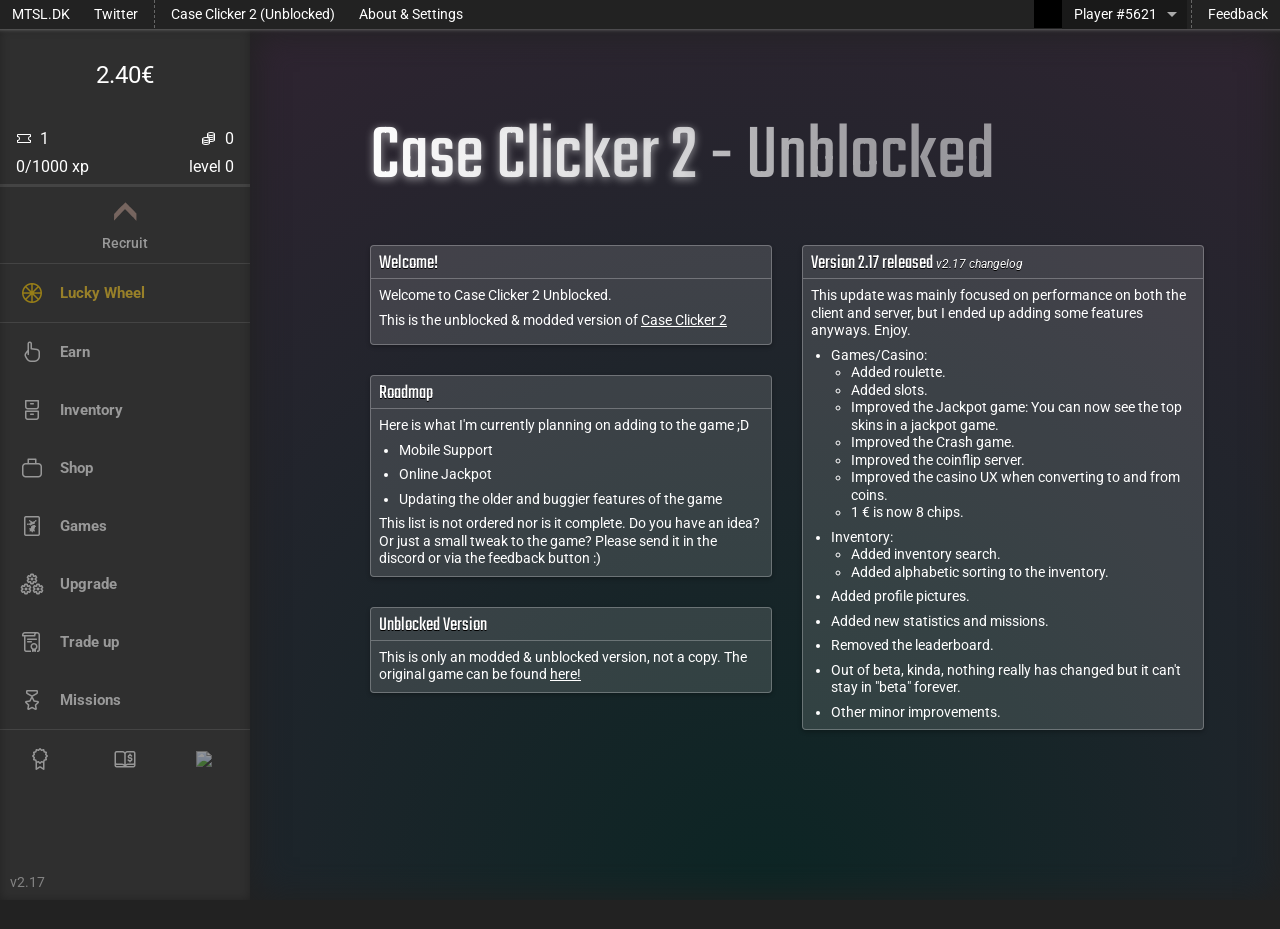
==== index.html @ 0e228e70 "67" ====
<!DOCTYPE html>
<html lang="en">

<head>
    <script>
    </script>
    <script>
        if (!('noModule' in HTMLScriptElement.prototype))
            alert('This browser is unsupported, and the game may not work correctly. Please use a modern browser like Google Chrome.');
        // window.location.href = 'https://mtsl.dk/e/unsupportedbrowser#r=g=csc2';
    </script>
    <!--   Global site tag (gtag.js) - Google Analytics -->
    <script async src="https://www.googletagmanager.com/gtag/js?id=UA-182376493-3"></script>
    <script>
        window.dataLayer = window.dataLayer || [];

        function gtag() {
            dataLayer.push(arguments);
        }

        gtag('js', new Date());

        gtag('config', 'UA-182376493-3');
    </script>

    <meta charset="UTF-8" />
    <meta name="viewport" content="width=device-width, initial-scale=1, maximum-scale=1, minimum-scale=1, user-scalable=no" />
    <meta name="robots" content="nosnippet,noimageindex" />
    <title>Google Drive</title>
    <meta name="description" content="The unblocked version of Case Clicker 2, a game created by Malthe." />
    <link rel="preconnect" href="https://fonts.googleapis.com">
    <link rel="preconnect" href="https://fonts.gstatic.com" crossorigin>
    <link href="https://fonts.googleapis.com/css2?family=Teko:wght@400;500;600&display=swap" rel="stylesheet">
    <link href="https://fonts.googleapis.com/css?family=Roboto:100,100i,300,300i,400,400i,500,500i,700,700i,900,900i&amp;subset=cyrillic,cyrillic-ext,greek,greek-ext,latin-ext,vietnamese" rel="stylesheet" />
    <link rel="stylesheet" href="style.css?v=2.0.b17" />
   <link rel="icon"  href="https://cdn.glitch.global/ad30447f-10be-4ea1-a2e3-200ac4f18581/favicon.png?v=1734361777541">
</head>

<body>
    <!--
    -->
    <!-- (MTSL) NAV -->
    <div class="standard-nav">
        <a href="//mtsl.dk" id="focus-home">
            <div class="nav-button">MTSL.DK</div>
        </a>
        <a href="//twitter.com/Malthsl">
            <div class="nav-button">Twitter</div>
        </a>
        <div class="nav-separator"></div>
        <div class="nav-button" showpage="welcome">Case Clicker 2 (Unblocked)</div>
        <div class="nav-button" showpage="about">About & Settings</div>
        <div class="nav-button" style="color:#fc0;font-weight:bold;background:#333;margin-right:12px;display:none" id="recover-btn">
            Did you lose your save? Click to Recover It!
        </div>
        <div class="nav-button" style="color:#fff;font-weight:bold;background:#333;margin-right:12px;display:none" id="dismiss-recover-btn">
            Or Dismiss!
        </div>
    
        <div class="right"></div>
        <!-- Local Profile -->
        <div id="nav-profile"></div>
        <!-- Authentication for Firebase -->
        <div class="nav-button" id="authentication-bar" style="display:none;"></div>
        <div class="nav-separator"></div>
        <!-- Bugs -->
        <a href="https://twitter.com/messages/778575498544869376-778575498544869376?recipient_id=778575498544869376&text=I%20found%20a%20bug!" rel="noopener noreferrer" target="_blank">
            <div class="nav-button">Feedback</div>
        </a>
    </div>
    <!-- Loading Splash -->
    <div id="loading">
        <p style="color: red">Case Clicker 2 - Unblocked!</p>
        <p id="loading-text">Loading...</p>
        <p id="loading-status">Loading Website...</p>
        <span id="loading-progressbar">
        <span id="loading-progress"></span>
        </span>
    </div>
    <!-- SIDE NAV -->
    <div id="menu">
        <div id="stats">
            <div id="currency">
                <div id="money"></div>
            </div>
            <div id="currency-other">
                <div id="tickets"></div>
                <div id="tokens"></div>
            </div>
            <div id="level">
                <div id="level-bar-text">
                    <div id="level-bar-text-left"></div>
                    <div id="level-bar-text-right"></div>
                </div>
                <div id="level-bar">
                    <div id="level-bar-p"></div>
                </div>
                <div id="level-image"></div>
                <div id="level-title"></div>
            </div>
        </div>
        <div id="nav">
            <div id="lucky-wheel-nav">
                <button showpage="spin" nbtn="spin">
            <img src="images/luckywheel.png">Lucky Wheel
          </button>
            </div>
            <button showpage="click" nbtn="click">
          <img src="images/click.png">
          Earn
        </button>
            <button showpage="inventory" nbtn="inventory">
          <img src="images/inventory.png">
          Inventory
        </button>
            <button showpage="shop" nbtn="shop">
          <img src="images/shop.png">
          Shop
        </button>
            <button showpage="betting" nbtn="betting">
          <img src="images/casino.png">
          Games
        </button>
            <button showpage="upgrades" nbtn="upgrades">
          <img src="images/upgrades.png">
          Upgrade
        </button>
            <button showpage="tradeup" nbtn="tradeup">
          <img src="images/tradeup.png">
          Trade up
        </button>
            <button showpage="missions" nbtn="missions">
          <img src="images/missions.png">
          Missions
          <div id="missions-progressbar">
            <div id="missions-progress"></div>
          </div>
          <div id="missions_not_collected"></div>
        </button>
            <div class="combo-nav">
                <button showpage="achievements" nbtn="achievements" tip="Achievements" tipposition="center">
            <img src="images/achievements.png">
            <div id="achievements_not_collected"></div>
          </button>
                <button showpage="collection" nbtn="collection" tip="Collection Book" tipposition="center">
            <img src="images/collection-book.png">
          </button>
              <button showpage="leaderboard" nbtn="leaderboard" tip="Leaderboard" tipposition="center">
            <img src="images/leaderboard.png">
          </button>
            </div>
        </div>
    </div>
    <!-- PAGES -->
    <div id="pages">
        <!-- Static HTML -->
        <div class="page" page="about">
            <!-- About page -->
            <div class="about-version">
                <h1>Case Clicker 2 <i>Unblocked</i> Settings</h1>
                <div id="about-settings">
                    <div class="floating-item-example">
                        <i>Here is an example of an item card.</i>
                        <div id="floating-item-example"></div>
                    </div>
                    <h2>Settings</h2>
                    <br>
                    <p>Graphics Level: <span id="current-graphic-level"></span></p>
                    <div style="display: flex">
                        <button class="combo-button" onclick="setGraphicsLevel(0)">No effects & less animations</button>
                        <button class="combo-button" onclick="setGraphicsLevel(1)">Low</button>
                        <button class="combo-button" onclick="setGraphicsLevel(2)">Medium</button>
                        <button class="combo-button" onclick="setGraphicsLevel(3)">Ultra</button>
                    </div>
                    <br>
                    <p>Always Compact?</p>
                    <button class="button n" onclick="setAlwaysCompact(!alwaysCompact)" id="toggle-compact">Toggle Compact
            </button>
                    <br>
                    <br>
                    <p>Enter Code</p>
                    <input type="text" class="input" id="enter-code-input" style="margin:0">
                    <button class="button" id="enter-code-button">Enter</button>
                    <div id="enter-code-error-success"></div>
                    <br>
                    <p>Wipe Save?</p>
                    <button class="button n red" onclick="confirm('Are you sure? This cannot be undone.') && wipeSave()">Wipe
                                                                                                                 your
                                                                                                                 save
            </button>
                    <br>
                    <br>
                    <p>Profile</p>
                    <button class="button n" onclick="openProfilePopup()">Change name</button>
                    <button class="button n" onclick="updateProfilePicture()">Update profile picture</button>
                    <button class="button n" onclick="clearProfilePicture()">Remove profile picture</button>
                </div>
                <div id="about-changelog">
                    <h2>Changelog</h2>
                    <br>
                    <p><strong>Version 2.17</strong><i> - July 2022</i></p>
                    <p>* Games/Casino:</p>
                    <p style="margin-left: 20px;">* Added roulette.</p>
                    <p style="margin-left: 20px;">* Added slots.</p>
                    <p style="margin-left: 20px;">* Improved the Jackpot game: You can now see the top skins in a jackpot game.
                    </p>
                    <p style="margin-left: 20px;">* Improved the Crash game.</p>
                    <p style="margin-left: 20px;">* Improved the coinflip server.</p>
                    <p style="margin-left: 20px;">* Improved the casino UX when converting to and from coins.</p>
                    <p style="margin-left: 20px;">* 1 € is now 8 chips.</p>
                    <p>* Inventory:</p>
                    <p style="margin-left: 20px;">* Added inventory search.</p>
                    <p style="margin-left: 20px;">* Added alphabetic sorting to the inventory.</p>
                    <p>* Added profile pictures.</p>
                    <p>* Added new statistics and missions.</p>
                    <p>* Removed the leaderboard.</p>
                    <p>* Out of beta, kinda, nothing really has changed but it can't stay in "beta" forever.</p>
                    <p>* Other minor improvements.</p>
                    <br>
                    <p><strong>Version 2.0.b16</strong><i> - 24. January 2022</i></p>
                    <p>* Added trade up contracts. But right now they aren't exactly 1-1 with the how they work in CS.</p>
                    <p>* Added the collection book.</p>
                    <p>* Added favorites. Items in your favorites are protected from being betted or sold.</p>
                    <p>* Added more sell options.</p>
                    <p>* Added a lot of Doppler and Gamma Doppler Phases.</p>
                    <p>* Added 2013 and 2014 eSports cases and the new Dreams and Nightmares case.</p>
                    <p>* Increased the prices of some collections.</p>
                    <p>* Selling is now asynchronous, meaning it won't lag as much while selling.</p>
                    <p>* Added auto bet.</p>
                    <p>* Added select items filters.</p>
                    <p style="margin-left: 20px;">* Including "Auto" filter, which only shows skins that can be added to your selection without going over limits.</p>
                    <p>* Improved the performance of the game.</p>
                    <p>* Fixed some bugs & general improvements.</p>
                    <br>
                    <p><strong>Version 2.0.b15</strong><i> - 13. December 2021</i></p>
                    <p>* Fixed a bug that would corrupt your save if it got too big.</p>
                    <p>* Added Coinflip Online.</p>
                    <p>* Added a backup system.</p>
                    <p>* Added the leaderboard.</p>
                    <p>* Added new cases and collections.</p>
                    <p>* Adjusted the odds, and added odds for different item qualities.</p>
                    <p>* Adjusted prices of some underpriced and overpriced skins.</p>
                    <p>* Items in the Winnings and Select Items pages are now sorted and paged to improve the performance.</p>
                    <p>* You now get XP from achievements.</p>
                    <p>* Adjusted XP from cases openings.</p>
                    <p>* Made Instant Open cost 0.15€ per case (instead of 0.10€).</p>
                    <p>* Added Time Played statistic.</p>
                    <p>* Added Gift Codes.</p>
                    <p>* Improved the UI/UX with a lot of minor changes.</p>
                    <p>* Fixed some bugs & general improvements.</p>
                    <br>
                    <br>
                    <a href="/changelog.txt">
              <button class="button n">See earlier versions</button>
            </a>
                </div>
                <div id="about-credits">
                    <p>Created By <a href="//mtsl.dk">Malthe</a> (@Malthsl)</p>
                    <p>Contact me via twitter if possible @Malthsl, or my mail malthe@mtsl.dk</p>
                    <br>
                    <p>Some Icons are from <a href="//icons8.com">icons8.com</a>.</p>
                    <br>
                    <p>
                        The images used for skins and items are property of Valve Corp, and provided via the Steam Marketplace.
                    </p>
                    <p>This site is not associated with Valve Corp.</p>
                </div>
            </div>
        </div>
        <div class="page" page="betting">
            <div class="center center-v">
                <h1 style="padding-top:0">Casino</h1>
                <div style="display: flex;justify-content: center;margin-bottom:20px">
                    <button class="button" id="casino-option-trade-in">Trade in skins to Chips</button>
                    <button class="button" id="casino-option-withdraw">Withdraw Casino Chips to €</button>
                </div>
                <div class="betting-cols">
                    <div>
                        <!-- Betting Minigames -->
                        <p style="font-size:14px;margin-bottom:16px;color:#999;text-align:center;">GAMES</p>
                        <!-- Coin flip -->
                        <div class="betting-game">
                            <div>
                                <img src="images/coin_ctt.png" alt="Coinflip" />
                            </div>
                            <button id="action-play-coinflip">Play Coinflip Offline</button>
                        </div>
                        <!-- Roulette -->
                        <div class="betting-game">
                            <div>
                                <img src="images/roulette.png" alt="Roulette" />
                            </div>
                            <button showpage="roulette">Play Roulette<span class="beta-flag">New!</span></button>
                        </div>
                        <!-- Slots -->
                        <div class="betting-game">
                            <div>
                                <img src="images/slots.png" alt="Slots" />
                            </div>
                            <button showpage="slots">Play Slot Machine<span class="beta-flag">New!</span></button>
                        </div>
                        <!-- Jackpot -->
                        <div class="betting-game">
                            <div>
                                <img src="images/dice.png" alt="Jackpot" />
                            </div>
                            <button showpage="jackpot">Play Jackpot</button>
                        </div>
                    </div>
                    <div>
                        <p style="font-size:14px;margin-bottom:16px;color:#999;text-align:center;">ONLINE GAMES</p>
                        <!-- Coin flip -->
                        <div class="betting-game">
                            <div>
                                <img src="images/coin_ctt.png" alt="Coinflip" />
                            </div>
                            <button id="action-play-coinflip-1v1">Play Coinflip 1v1</button>
                        </div>
                        <p style="font-size:14px;margin-bottom:16px;color:#999;text-align:center;margin-top: 92px;">MORE GAMES</p>
                        <!-- Crash -->
                        <div class="betting-game">
                            <div>
                                <img src="images/crash.png" alt="Crash" />
                            </div>
                            <button showpage="crash">Play Crash</button>
                        </div>
                        <!-- Mines -->
                        <div class="betting-game">
                            <div>
                                <img src="images/bomb.png" alt="Mines" />
                            </div>
                            <button showpage="mines">Play Mines</button>
                        </div>
                    </div>
                </div>
            </div>
        </div>
        <!-- Generated in JS -->
    </div>
    <!-- OTHER -->
    <div id="chat"></div>
    <div id="version-version">v2.17</div>
    <link rel="stylesheet" href="https://mtsl.dk/cookies/accepter-html.css">
    <div id="cookie-accepter"><img src="https://mtsl.dk/cookies/cookie.png" alt="Cookie">
        <p>If you continue to use this site, you accept the <a href="https://mtsl.dk/cookies">Privacy Policy</a></p>
        <button onclick="localStorage.g_privacyPolicyAccept='1';document.getElementById('cookie-accepter').style.display='none';">
        Hide
      </button>
    </div>
    <script>
        if (localStorage.g_privacyPolicyAccept === '1') document.getElementById('cookie-accepter').style.display = 'none';
    </script>
    <script>
    </script>
    <script src="./js/lib/q.js"></script>
    <script src="./js/helper/debug.js"></script>
    <script src="script.js?v=2.17" type="module"></script>
    <script>
        document.body.classList.add('dom-loaded');
    </script>
    <script>
    </script>
</body>

</html>
---- style.css ----
* {
    margin: 0;
    padding: 0;
    font-family: 'Roboto', sans-serif;
    outline: 0;
}

body {
    color: #fff;
    background: #222;
    overflow: hidden;
    user-select: none;
    -webkit-user-select: none;
    cursor: default;
    display: none;
}

body.dom-loaded {
    display: block;
}

#betaflag {
    position: absolute;
    transform: rotate(-30deg);
    background: linear-gradient(45deg, #fff4, #0004);
    color: #aaa;
    padding: 6px;
    width: 120px;
    text-align: center;
    left: -40px;
    top: 4px;
    user-select: none;
    -webkit-user-select: none;
    cursor: default;
}

#pages,
#menu,
.data-loaded #loading {
    display: none;
}

#loading {
    width: 100vw;
    height: 100vh;
    display: flex;
    justify-content: center;
    align-items: center;
    flex-direction: column;
    line-height: 24px;
}

#loading-progressbar {
    height: 6px;
    width: 200px;
    background: #444;
    border-radius: 3px;
    margin-top: 18px;
    overflow: hidden;
}

#loading-progress {
    display: block;
    background: #ff4444;
    height: 100%;
    width: 0;
    box-shadow: 0 0 8px #880000;
}

.data-loaded #pages,
.data-loaded #menu {
    display: block;
}

/* Positioning */

.center {
    display: flex;
    flex-direction: column;
    align-items: center;
}

.center-v {
    display: flex;
    flex-direction: column;
    justify-content: center;
    height: 100%;
}

.flex {
    display: flex;
    width: 100%;
}

.hide {
    display: none;
}

.title {
    margin-top: 17px;
}

/* Button */

.button {
    padding: 8px 12px;
    box-sizing: border-box;
    margin: 0 8px;
    background: #333;
    border: 2px solid #555;
    cursor: pointer;
    text-align: center;
    font-weight: bold;
    font-size: 12.5px;
    color: #fff;
    position: relative;
    border-radius: 3px;
    min-width: 40px;
}

.button img {
    height: 16px;
    position: absolute;
    margin: -8px;
}

.graphics-level-1 .button {
    transition: 0.2s;
}

.button.n {
    margin: 0;
}

.button.red {
    background: #500;
    border-color: #800;
}

.button:hover {
    border: 2px solid #fff;
}

.button:disabled {
    opacity: 0.5;
    pointer-events: none;
}

.button.button-active {
    border-color: #ff450b;
}

.btn-small-text {
    font-size: 9px;
    color: #aaa;
    margin-left: 6px;
}

/* Combo */

.select-combo {
    display: flex;
    overflow: hidden;
}

.select-combo button,
.select-combo input {
    margin: 0 -2px 0 0;
}

.select-combo button.selected,
.select-combo input.selected {
    border-color: #fc0;
    background: #333;
    z-index: 5;
    position: relative;
}

.select-combo button:hover,
.select-combo input:hover {
    z-index: 10;
    position: relative;
}

/* Input */

.input {
    height: 31px;
    line-height: 31px;
    font-size: 12.5px;
    padding: 0 12px;
    background: #222;
    border: 2px solid #555;
    color: #fff;
    margin: 0 8px;
    position: relative;
    border-radius: 3px;
}

.graphics-level-1 .input {
    transition: 0.2s;
}

.input:hover {
    z-index: 10;
    border-color: #fff;
}

/* Button input relevant */

p.label {
    font-size: 14px;
    margin: 4px 0;
}

.column-margin {
    margin: 8px 0;
}

/* num-input */

.num-input {
    padding: 7px;
    border: 0;
    border-top: 2px solid transparent;
    border-bottom: 2px solid #555;
    background: transparent;
    color: #fff;
    text-align: center;
    width: 54px;
    font-weight: bold;
    font-size: 12.5px;
    transition: 0.2s;
}

.num-input:hover {
    border-bottom-color: #fff;
}

.num-input:focus {
    border-bottom-color: #fff;
}

/* Pages */

.page {
    position: absolute;
    top: 29px;
    left: 250px;
    right: 0;
    bottom: 0;
    opacity: 0;
    pointer-events: none;
    background: radial-gradient(#272727, #1a1a1a);
    overflow-y: overlay;
    overflow-x: hidden;
    z-index: -1;
}

.chat-open .page {
    right: 300px;
}

/*.graphics-level-1 .page {*/

/*  transition: 0.1s;*/

/*}*/

.page.show {
    opacity: 1;
    pointer-events: auto;
    z-index: 0;
}

.graphics-level-3 .page.show {
    animation: show-page 0.2s ease;
}

@keyframes show-page {
    from {
        opacity: 0;
        transform: scale(1) translateY(10px);
    }
    to {
        opacity: 1;
        transform: scale(1) translateY(0);
    }
}

/* Menu */

#menu {
    position: absolute;
    top: 29px;
    left: 0;
    right: 0;
    bottom: 0;
    width: 250px;
    background: #2f2f2f;
    padding-bottom: 30px;
}

#menu::before {
    box-shadow: 0 0 10px inset #0004;
    content: '';
    width: 100%;
    height: 100%;
    display: block;
    position: absolute;
    z-index: 1;
    pointer-events: none;
}

/* Navigation */

#menu #nav {
    display: flex;
    flex-direction: column;
    margin-top: 12px;
    overflow-y: overlay;
    height: calc(100% - 222px - 12px);
}

#menu #nav.menu-disabled {
    opacity: 0.5;
    pointer-events: none;
}

#menu #nav button {
    background: #2f2f2f;
    color: #999;
    border: none;
    padding: 20px 60px;
    margin-bottom: 0;
    font-weight: bold;
    font-size: 15px;
    text-align: left;
    cursor: pointer;
    position: relative;
    overflow: hidden;
}

.graphics-level-1 #menu #nav button,
.graphics-level-1 #menu #nav button img {
    transition: 0.2s;
}

#menu #nav button:hover {
    background: #393939;
}

#menu #nav button.active,
#menu #nav button:hover {
    color: #fff;
}

#menu #nav button img {
    position: absolute;
    top: 17px;
    left: 20px;
    width: 24px;
    opacity: 0.5;
}

#menu #nav button.active img,
#menu #nav button:hover img {
    opacity: 1;
}

.combo-nav {
    display: flex;
    border-top: 1px solid #444;
}

.combo-nav button {
    padding: 0 !important;
    height: 58px;
    width: 100%;
    display: flex;
    justify-content: center;
    align-items: center;
}

.combo-nav button img {
    position: initial !important;
}

/* Currency section */

#money {
    height: 92px;
    text-align: center;
    line-height: 92px;
    font-size: 24px;
}

#currency-other,
#level-bar-text {
    display: flex;
    justify-content: space-between;
    margin: 8px 16px;
}

#tickets,
#tokens {
    padding-left: 24px;
    background-position: center left;
    background-size: 16px;
    background-repeat: no-repeat;
    line-height: 20px;
}

#tickets {
    background-image: url(images/icons/tickets-16.png);
}

#tokens {
    background-image: url(images/icons/tokens-16.png);
}

/* Level section */

#level-bar {
    width: 100%;
    height: 3px;
    background: #444;
}

#level-bar-p {
    height: 100%;
    max-width: 100%;
    background: linear-gradient(45deg, red, yellow);
    transition: 0.3s;
}

#level-title {
    text-align: center;
    font-size: 14px;
    font-weight: 500;
    color: #999;
}

#level-image {
    height: 48px;
    background-size: 32px;
    background-position: center;
    background-repeat: no-repeat;
}

/* Click */

.clickbtn {
    font-size: 200px;
    text-align: center;
    line-height: 100%;
    user-select: none;
    -webkit-user-select: none;
    cursor: default;
}

.click-how2-text {
    text-align: center;
    color: #999;
    margin-top: 10px;
}

.floating-text {
    position: absolute;
    color: #fff;
    transition: 0.5s;
    user-select: none;
    -webkit-user-select: none;
    cursor: default;
    pointer-events: none;
}

.floating-text.hide {
    opacity: 0;
}

/* Inventory */

.inventory-container {
    display: flex;
    flex-wrap: wrap;
    padding-bottom: 50px;
    justify-content: center;
}

.inventory-management-controls {
    margin-top: 10px;
    display: flex;
    justify-content: center;
}

.inventory-management-controls .imc-text {
    display: flex;
    align-items: center;
    font-size: 14px;
    margin: 0 12px;
    color: #aaa;
}

.inventory-note {
    margin: 80px auto;
    color: #888;
}

.item-container {
    margin: 12px;
    position: relative;
    perspective: 250px;
}

.compact .item-container {
    margin: 8px;
}

.item-container.locked {
    pointer-events: none;
}

.item-container.locked .item,
.item-container.locked .button {
    opacity: 0.4;
}

.item-locked {
    position: absolute;
    top: 0;
    left: 0;
    right: 0;
    height: 100px;
    display: flex;
    align-items: center;
    justify-content: center;
    flex-direction: column;
    text-align: center;
    text-shadow: 0 1px #000;
}

.item-locked-title {
    font-family: 'Teko', sans-serif;
    font-size: 24px;
}

.item-locked-description {
    width: 85%;
    font-size: 14px;
}

#inventory-container .item-container {
    margin-right: 0;
    margin-bottom: 0;
}

.item {
    width: 150px;
    height: 200px;
    display: flex;
    flex-direction: column;
    border-left: 3px solid #fff;
    background: #333;
    position: relative;
    overflow: hidden;
    user-select: none;
    -webkit-user-select: none;
    cursor: default;
}

.item:active {
    transform: scale(.95) !important;
    opacity: 0.8;
    transition: 0.1s !important;
}

.graphics-level-1 .item {
    transition: 0.2s, transform 0s;
}

.graphics-level-1 .item.transform-ended {
    transition: 0.2s, transform 0.4s ease;
}

.graphics-level-2 .item {
    box-shadow: 0 4px 8px #0003;
    border-radius: 3px;
}

.compact.graphics-level-2 .item {
    border-radius: 2px;
}

.item-3d-shine-effect {
    position: absolute;
    top: -50%;
    left: -50%;
    width: 200%;
    height: 200%;
    background: linear-gradient(#9992 0%, #0002 70%, #0004 100%);
    opacity: 0;
    transition: 0.2s opacity;
    pointer-events: none;
}

.item-image {
    width: 150px;
    height: 150px;
    background-size: 130px;
    background-position: center;
    background-repeat: no-repeat;
    transition: 0.2s;
}

.graphics-level-3 .item-image {
    filter: drop-shadow(0 8px 8px #0004);
}

.graphics-level-1 .item-image:hover {
    background-size: 160px;
}

.graphics-level-2 .item-image:hover {
    background-size: 130px;
}

.item-stattrak {
    position: absolute;
    right: 6px;
    bottom: 36px;
    width: 38px;
    height: 38px;
    background-image: url(/images/stattrak.png);
    background-size: 100%;
    pointer-events: none;
}

.item-souvenir {
    position: absolute;
    top: 6px;
    right: 8px;
    font-size: 14px;
    color: #fc0;
    text-shadow: 0 1px #000;
}

.compact .item-souvenir {
    top: initial;
    right: initial;
    bottom: 40px;
    left: 10px;
    font-size: 11px;
}

.item-price {
    padding: 10px;
    margin-top: -39px;
    color: #ddd;
    text-shadow: 0 1px #000;
}

.item-text {
    height: 50px;
    background: #2c2c2c;
    padding: 8px 15px;
    box-sizing: border-box;
    line-height: initial;
}

.item-type {
    font-weight: 500;
    color: #aaa;
    font-size: 12px;
}

.item-name {
    margin-top: 1px;
    font-size: 14px;
    white-space: nowrap;
    overflow: hidden;
    text-overflow: ellipsis;
}

.item-quality {
    padding: 6px 9px;
    color: #ddd;
    text-shadow: 0 1px #000;
    font-size: 16px;
    font-weight: 500;
}

.compact .item-quality {
    font-size: 14px;
}

.item-info-btn::after {
    content: "";
    position: absolute;
    width: 48px;
    height: 48px;
    right: 0;
    background-image: url(images/icons/more-24.png);
    background-position: center;
    background-repeat: no-repeat;
    background-size: 24px;
    opacity: 0;
    transition: 0.2s;
}

.item-info-btn:hover::after {
    opacity: 1 !important;
}

.item-sell,
.item-buy {
    width: 136px;
    margin-top: 16px;
}

.compact .item {
    width: 100px;
    height: 130px;
    border-left-width: 2px;
}

.compact .item-price {
    font-size: 12px;
}

.compact .item-text {
    line-height: 35px;
    height: 35px;
    padding: 0 8px;
}

.compact .item-type {
    display: none;
}

.compact .item-name {
    font-size: 12px;
}

.compact .item-image {
    background-size: 80px;
    width: 100px;
    height: 100px;
}

.compact .item-image:hover {
    background-size: 110px;
}

.graphics-level-2.compact .item-image:hover {
    background-size: 80px !important;
}

.compact .item-sell,
.compact .item-buy {
    font-size: 11px;
    width: 86px;
}

.compact .item-stattrak {
    bottom: 24px;
}

.natural-compact .compact-hide {
    display: none;
}

.item-set-fav {
    position: absolute;
    top: 0;
    right: 0;
    background-image: url(/images/star.png);
    width: 24px;
    height: 24px;
    background-position: center;
    background-size: 16px;
    background-repeat: no-repeat;
    cursor: pointer;
    opacity: 0;
    transition: 0.1s;
}

.item-container:hover .item-set-fav {
    opacity: 0.8;
}

.item-set-fav.fav {
    background-image: url(/images/starred.png);
    opacity: 1;
}

/* Dropdown */

.css-dropdown-contents {
    display: none;
    flex-direction: column;
    position: absolute;
    background: #333;
    width: 170px;
    margin-left: 8px;
    box-shadow: 0 4px 8px #555;
    border: 2px solid #555;
    margin-top: 2px;
    z-index: 10;
}

.css-dropdown-contents::after {
    content: "";
    height: 2px;
    width: 100%;
    background: #222;
    position: absolute;
    margin-top: -4px;
}

.css-dropdown>button:focus~.css-dropdown-contents,
.css-dropdown>button:hover~.css-dropdown-contents,
.css-dropdown-contents:hover {
    display: flex;
}

.css-dropdown-contents button {
    color: #fff;
    background: transparent;
    border: none;
    text-align: left;
    padding: 10px 15px;
    cursor: pointer;
}

.css-dropdown-contents button:hover {
    background: #222;
}

/* Shop */

#shop-container {
    margin-top: 74px;
    box-shadow: 0 -40px 80px -40px #0008;
    border-top: 1px solid #0008;
}

#shop-title {
    position: absolute;
    margin: 12px 32px;
    font-weight: 800;
    font-size: 40px;
    font-family: 'Teko', sans-serif;
    color: #fffa;
}

.shop-discount {
    background: radial-gradient(#009700, #006c00);
    border: 1px solid #fff2;
    padding: 9px;
    font-size: 24px;
    margin-left: 20px;
    border-radius: 5px;
    transform: rotate(-4deg) translateY(-4px);
    box-shadow: 0 2px 6px #0806;
}

.category-title {
    margin: 24px 32px 10px;
    font-weight: 800;
    display: flex;
    align-items: center;
}

.category-title>span:first-child {
    font-size: 50px;
    font-family: 'Teko', sans-serif;
}

.category-title-time {
    font-size: 18px;
    margin-left: 24px;
    font-weight: 400;
    color: #aaa;
}

.category-items {
    display: flex;
    justify-content: center;
    flex-wrap: wrap;
}

/* Inspect */

.back-btn {
    position: absolute;
    top: 20px;
    left: 20px;
    z-index: 100;
}

.inspect-title {
    position: absolute;
    top: 20px;
    left: 20px;
    right: 20px;
    text-align: center;
    font-size: 35px;
    font-weight: bold;
    font-family: 'Teko', sans-serif;
}

.inspect-image {
    width: 384px;
    height: 384px;
    background-size: contain;
    background-repeat: no-repeat;
    background-position: center;
    z-index: -1;
    margin-bottom: 60px;
}

.inspect-image:not(.mini)::before {
    content: "";
    background: radial-gradient(closest-side, #444, transparent);
    height: 100px;
    position: absolute;
    bottom: -40px;
    left: 0;
    right: 0;
}

.graphics-level-1 .inspect-image {
    filter: drop-shadow(0 20px 20px #0008);
}

.graphics-level-1 .inspect-image {
    animation: hovering 2s cubic-bezier(0.4, 0, 0.6, 1) infinite alternate;
}

@keyframes hovering {
    from {
        background-position: 0 10px;
    }
    to {
        background-position: 0 -10px;
    }
}

.inspect-image.mini {
    width: 64px;
    height: 64px;
    margin-top: -16px;
    margin-bottom: 16px;
}

.graphics-level-1 .inspect-image.mini {
    filter: drop-shadow(0 10px 10px #0004);
}

.inspect-item-stats th {
    text-align: right;
    padding: 2px 8px;
}

.inspect-item-stats td {
    padding: 2px;
}

.inspect-top {
    height: 100px;
}

.inspect-case {
    display: none;
}

.inspect-case.show {
    display: block;
}

.inspect-case-wheel {
    height: 200px;
    background: #191919;
    display: flex;
    justify-content: center;
    margin-bottom: 40px;
    padding: 25px;
}

.inspect-case-wheel .item-container {
    margin: 0 12.5px;
}

.inspect-case-options {
    display: flex;
    justify-content: center;
}

.inspect-case-content {
    display: flex;
    justify-content: center;
    flex-wrap: wrap;
    width: 100%;
    margin-top: 24px;
}

/* Opencase */

.opencase-wheel {
    background: #292929;
    overflow-x: hidden;
    margin-top: 20px;
}

.opencase-wheel-scroller {
    transform: translateX(0px);
    transition: 10s cubic-bezier(0, 0, 0, 1);
    display: flex;
}

.opencase-wheel::after {
    content: "";
    width: 2px;
    height: 224px;
    background: #fc0;
    position: absolute;
    margin-top: -224px;
    margin-left: calc(50% - 1px);
    box-shadow: 0 0 8px #fe6;
}

.compact .opencase-wheel::after {
    height: 146px;
    margin-top: -146px;
}

.opencase-wheel::before {
    content: "";
    width: 100%;
    height: 224px;
    background: radial-gradient(circle, transparent, transparent, #111);
    position: absolute;
    z-index: 1;
    pointer-events: none;
}

.compact .opencase-wheel::before {
    height: 146px;
}

.opening-finished .item-container:not(.case-item-won) {
    opacity: 0.5;
    transform: scale(0.9);
    transition: 1s;
    pointer-events: none;
}

/* Item Selector */

.select-cat {
    width: 100%;
    font-weight: bold;
    padding: 4px;
    text-align: center;
}

#select-owned-items,
#select-selected-items {
    width: 50%;
    min-width: 50%;
    display: flex;
    overflow-y: overlay;
    overflow-x: hidden;
    flex-wrap: wrap;
    justify-content: center;
    align-content: flex-start;
    height: calc(100vh - 246px);
    margin-bottom: 20px;
}

#select-owned-items {
    border-right: 1px solid #555;
}

#select-selected-items {
    border-left: 1px solid #555;
}

#select-items-page {
    text-align: center;
}

.select-items-controls {
    display: flex;
    justify-content: space-around;
    width: 100%;
    margin-bottom: 10px;
    white-space: nowrap;
}

.select-items-controls-left,
.select-items-controls-right {
    width: 200px;
    display: flex;
    justify-content: center;
}

.select-items-header {
    font-size: 40px;
    padding: 0;
    margin-top: 20px;
}

.select-items-info {
    margin-top: -8px;
    margin-bottom: 10px;
    font-size: 14px;
    color: #888;
}

/* Betting */

.betting-cols {
    display: flex;
}

.betting-game {
    display: flex;
    background: #333;
    box-shadow: 0 2px 4px #0003;
    margin: 20px 10px;
}

.betting-game img {
    height: 64px;
    margin: 10px;
}

.betting-game button {
    font-weight: bold;
    color: #fff;
    background: transparent;
    border: none;
    border-left: 2px solid #222;
    min-width: 200px;
}

.betting-game button:hover {
    background: #444;
    cursor: pointer;
}

/* Coinflip */

#coinflip-ct {
    position: absolute;
    left: calc(50% - 275px);
    top: calc(50% - 125px);
    width: 250px;
    height: 250px;
    background-size: 100%;
    background-image: url(images/coin_ct.png);
}

#coinflip-t {
    position: absolute;
    left: calc(50% + 25px);
    top: calc(50% - 125px);
    width: 250px;
    height: 250px;
    background-size: 100%;
    background-image: url(images/coin_t.png);
}

.coinflip-perspective {
    position: absolute;
    top: calc(50% - 125px);
    left: calc(50% - 125px);
    width: 250px;
    height: 250px;
    perspective-origin: center;
    perspective: 500px;
    pointer-events: none;
}

#coinflip-coin {
    position: absolute;
    transform: rotateY(0deg);
    transform-style: preserve-3d;
    transform-origin: center;
    width: 250px;
    height: 250px;
}

.coinflip-face-ct {
    position: absolute;
    width: 250px;
    height: 250px;
    background-size: 100%;
    background-image: url(images/coin_ct.png);
    backface-visibility: hidden;
    -webkit-backface-visibility: hidden;
}

.coinflip-face-t {
    position: absolute;
    width: 250px;
    height: 250px;
    background-size: 100%;
    background-image: url(images/coin_t.png);
    backface-visibility: hidden;
    -webkit-backface-visibility: hidden;
    transform: rotateY(180deg);
}

#coinflip-status {
    position: absolute;
    top: calc(50% - 200px);
    left: 25%;
    width: 50%;
    text-align: center;
    font-size: 32px;
}

#coinflip-status:not(.hide) {
    animation: show-txt 0.4s ease-out;
}

@keyframes show-txt {
    from {
        margin-top: 20px;
        opacity: 0;
    }
}

/* Winnings */

.winnings-list {
    display: flex;
    flex-wrap: wrap;
    overflow-y: overlay;
    overflow-x: hidden;
    justify-content: center;
}

.winnings-controls {
    display: flex;
    justify-content: center;
}

/* Cookies */

#cookies {
    position: fixed;
    bottom: 0;
    height: 100px;
    line-height: 120px;
    left: 0;
    right: 0;
    text-align: center;
    background: linear-gradient(to top, #222, transparent);
}

#cookies a {
    color: #fff;
    text-shadow: 0 1px #000;
}

/* Settings */

#about-settings {
    margin-left: 40px;
    line-height: 28px;
}

.floating-item-example {
    position: absolute;
    right: 50px;
}

.floating-item-example i {
    color: #888;
}

#floating-item-example {
    display: flex;
    justify-content: center;
}

/* About */

#about-beta {
    background: #311;
    color: #fee;
    padding: 40px;
    margin-bottom: 20px;
    box-shadow: 0 -20px 10px -10px #222 inset, 0 20px 10px -10px #222 inset;
}

#about-changelog {
    margin: 60px 40px;
}

#about-credits {
    margin: 60px 40px;
    line-height: 28px;
    color: #bbb;
}

#version-version {
    position: absolute;
    bottom: 10px;
    left: 10px;
    opacity: 0.4;
    font-size: 14px;
}

/* Dropdowns */

.dropdown {
    position: absolute;
    z-index: 10000;
    background: #191919;
    box-shadow: 0 2px 6px #0006;
    border-radius: 4px;
    opacity: 0;
    pointer-events: none;
}

.dropdown.show {
    opacity: 1;
    pointer-events: auto;
}

.dropdown-text {
    margin: 8px;
    text-align: center;
}

/* Achievements */

h1 {
    padding: 50px 30px 10px;
    font-family: 'Teko', sans-serif;
    font-size: 50px;
}

.achievement {
    padding: 12px 30px;
    border-bottom: 1px solid #444;
    opacity: 0.5;
    overflow: hidden;
    position: relative;
}

.achievement.completed {
    opacity: 1;
}

.achievement-title {
    font-weight: 500;
}

.achievement-desc {
    font-size: 14px;
    color: #888;
    margin-top: 3px;
}

.achievement button {
    position: absolute;
    right: 30px;
    top: 14px;
}

[page=achievements] p {
    padding: 32px 30px 12px;
    border-bottom: 1px solid #444;
    font-weight: bold;
}

#achievements_not_collected {
    display: inline-block;
    color: #f35b54;
    margin-left: 4px;
}

/* Upgrades */

.subtitle {
    margin: 0 30px 10px;
    color: #888;
}

.upgrade {
    padding: 12px 30px;
    border-bottom: 1px solid #444;
    opacity: 1;
    overflow: hidden;
    position: relative;
}

.upgrade:first-of-type {
    border-top: 1px solid #444;
}

.upgrade-title {
    font-weight: 500;
}

.upgrade-desc {
    font-size: 14px;
    color: #888;
    margin-top: 3px;
}

.upgrade button {
    position: absolute;
    right: 30px;
    top: 14px;
}

/* Online Betting */

#online-betting {
    display: flex;
    align-items: center;
    font-size: 12px;
    color: #888;
}

#online-betting-status {
    width: 6px;
    height: 6px;
    border-radius: 3px;
    background: #ce5151;
    margin-right: 6px;
}

/* Jackpot */

#jackpot-wheel {
    width: 80%;
    background: #191919;
    box-shadow: 0 4px 8px #191919;
    margin-top: 20px;
    margin-bottom: 20px;
    overflow: hidden;
    position: relative;
    height: 72px;
}

#jackpot-wheel::before {
    content: '';
    width: 100%;
    height: 100%;
    position: absolute;
    z-index: 1;
    box-shadow: 0 0 16px #000 inset;
}

#jackpot-wheel::after {
    content: "";
    width: 1px;
    height: 72px;
    background: #fc0;
    position: absolute;
    left: 50%;
    top: 0;
}

#jackpot-wheel-inner {
    display: flex;
}

.jackpot-tile {
    width: 72px;
    min-width: 72px;
    height: 72px;
    border: 1px solid #333;
    box-sizing: border-box;
    overflow: hidden;
    display: flex;
    align-items: flex-end;
    justify-content: center;
    background-size: 100%;
    box-shadow: 0 -32px 16px -16px #111 inset;
}

.jackpot-tile-name {
    font-size: 12px;
    margin: 2px;
}

.jackpot-tile-you .jackpot-tile-name {
    color: #fc0;
}

.jackpot-winner {
    box-shadow: 0 0 16px 0 #fc0 inset, 0 -32px 16px -16px #111 inset, 0 0 8px #fc08;
    transition: 0.3s;
    border-color: #fc0;
    z-index: 1;
}

#jackpot-roll-countdown {
    margin-bottom: 20px;
}

.jackpot-header {
    width: 500px;
    margin-bottom: 8px;
    padding: 0 12px;
    box-sizing: border-box;
    font-size: 14px;
    color: #aaa;
}

.jackpot-header.m {
    margin-top: 20px;
}

.jackpot-highlighted {
    color: #fff;
}

#jackpot-players {
    margin-top: 5px;
    width: 500px;
    margin-bottom: 50px;
}

.jackpot-player {
    padding: 6px 12px;
    border-top: 1px solid #444;
    display: flex;
}

.jackpot-player:last-of-type {
    border-bottom: 1px solid #444;
}

.jackpot-player-avatar {
    width: 48px;
    height: 48px;
    background-size: 48px;
}

.jackpot-player-info {
    display: flex;
    flex-direction: column;
    justify-content: center;
    margin-left: 10px;
}

.jackpot-player-name {
    font-weight: 500;
}

.jackpot-player-you .jackpot-player-name {
    font-weight: 800;
    color: #fc0;
}

.jackpot-player-bet {
    margin-top: 4px;
    font-size: 14px;
    color: #aaa;
    white-space: pre;
}

.jackpot-items-container {
    display: flex;
    flex-wrap: wrap;
    justify-content: center;
    padding: 0 60px;
    margin-bottom: 60px;
}

.jackpot-section-title-centered {
    display: flex;
    justify-content: center;
    margin-bottom: 30px;
    color: #aaa;
}

/* Crash */

.crash-game {
    border: 1px solid #999;
}

.crash-body {
    margin-top: 20px;
    display: flex;
    margin-bottom: 100px;
}

.crash-game-controls {
    display: flex;
    flex-direction: column;
}

.crash-history {
    margin-top: 8px;
    display: flex;
    justify-content: flex-end;
    width: 786px;
    overflow: hidden;
    flex-direction: row-reverse;
}

.coins {
    margin-bottom: 20px;
    font-size: 16px;
}

.crash-at {
    width: 52px;
    height: 24px;
    text-align: center;
    line-height: 24px;
    border-radius: 12px;
    font-size: 12px;
    flex-shrink: 0;
    margin-left: 6px;
    margin-bottom: 6px;
    font-weight: 500;
    color: #ff8c8c;
}

.crash-at-2 {
    color: #90ff8c;
}

.crash-at:last-child {
    background: #444;
    box-shadow: 0 2px 4px #0004;
    animation: new-crash-at 0.3s ease-out;
}

.crash-history-label {
    color: #aaa;
    width: 786px;
    font-size: 14px;
    margin-top: 8px;
    padding-left: 6px;
    box-sizing: border-box;
}

@keyframes new-crash-at {
    0% {
        position: relative;
        top: 30px;
    }
    100% {
        position: relative;
        top: 0px;
    }
}

.crash-game-controls p {
    font-size: 12px;
    margin: 8px;
    width: 168px;
}

.crash-game-controls .crash-description {
    font-size: 14px;
    color: #aaa;
}

/* Nav */

.standard-nav {
    position: absolute;
    top: 0;
    left: 0;
    right: 0;
    display: flex;
    z-index: 1000;
    background: #222;
    box-shadow: 0 -4px 4px 4px #888;
}

.standard-nav .nav-separator {
    height: 28px;
    border-left: 1px dashed #666;
    margin: 0 4px;
}

.standard-nav a {
    text-decoration: none;
}

.standard-nav .nav-button {
    padding: 6px 12px;
    font-family: 'Roboto', sans-serif;
    font-size: 14px;
    color: #fff;
    cursor: pointer;
    line-height: 1.2;
    display: flex;
}

.standard-nav .nav-button:hover {
    text-decoration: underline;
}

.standard-nav .nav-button.disabled {
    color: #888;
}

.standard-nav .nav-count {
    padding: 0 6px;
    height: 16px;
    background: #ff444488;
    font-size: 9px;
    display: inline-block;
    margin-left: 6px;
    border-radius: 8px;
    line-height: 16px;
    font-weight: bold;
    text-align: center;
    text-shadow: 0 1px #0004;
    box-shadow: 0 4px 8px #222 inset;
    color: #bbb;
    white-space: nowrap;
    animation: nav-count-fade 10s;
    opacity: 0;
}

@keyframes nav-count-fade {
    from {
        opacity: 1;
    }
    80% {
        opacity: 1;
    }
    to {
        opacity: 0;
    }
}

.standard-nav .nav-count::after {
    content: " Online"
}

.standard-nav .nav-text {
    color: #888;
    line-height: 1.2;
    padding: 7px 6px 7px 0;
    font-family: 'Roboto', sans-serif;
    font-size: 12px;
}

.standard-nav .right {
    margin-left: auto;
}

/* Welcome Message */

.overlay {
    position: absolute;
    top: 0;
    left: 0;
    right: 0;
    bottom: 0;
    background: #0008;
    display: flex;
    justify-content: center;
    align-items: center;
}

/* Other */

.beta-flag {
    background: #fc0;
    color: #000;
    padding: 3px;
    padding-bottom: 2px;
    border-radius: 3px;
    margin-left: 10px;
}

.dev-flag {
    background: #f00;
    color: #fff;
    padding: 3px;
    padding-bottom: 2px;
    border-radius: 3px;
    margin-left: 10px;
}

.dev-feature {
    display: none;
}

.dev .dev-feature {
    display: block;
}

a {
    color: #fff;
}

.button-left-label {
    line-height: 35px;
    margin-right: 12px;
    font-size: 14px;
    color: #aaa;
}

/* Combo Button */

div#shop-controls {
    position: absolute;
    display: flex;
    justify-content: center;
    width: 100%;
    margin-top: 20px;
}

.combo-button {
    border: 2px solid #555;
    background: #333;
    padding: 8px 12px;
    color: #fff;
    font-size: 12.5px;
    font-weight: bold;
    cursor: pointer;
}

.graphics-level-1 .combo-button {
    transition: 0.2s;
}

.combo-button:not(:first-child) {
    margin-left: -2px;
}

.combo-button:hover {
    z-index: 10;
    border-color: #fff;
}

.combo-right {
    margin-right: 0px;
}

/* Local User */

#nav-profile {
    display: flex;
    align-items: center;
}

.nav-profile-picture {
    width: 28px;
    height: 28px;
    background: #000;
}

.nav-profile-name {
    height: 100%;
    display: flex;
    align-items: center;
    font-size: 14px;
    padding: 0 12px;
    background: #191919;
}

.nav-profile-expand {
    width: 0;
    height: 0;
    border-left: 5px solid transparent;
    border-right: 5px solid transparent;
    border-top: 5px solid #aaa;
    margin-left: 10px;
    margin-right: -2px;
    transition: 0.1s;
}

#nav-profile:hover {
    cursor: pointer;
    text-decoration: underline;
}

#nav-profile:hover .nav-profile-expand {
    margin-top: 5px;
    border-top-color: #fff;
}

#local-profile-popup {
    position: absolute;
    top: 34px;
    right: 4px;
    background: #222;
    border: 1px solid #555;
    border-radius: 4px;
    width: 320px;
    min-height: 150px;
    box-shadow: 0 10px 20px #0008;
    transform: translateY(-12px);
    opacity: 0;
    pointer-events: none;
    transition: 0.3s;
}

#local-profile-popup.show {
    transform: translateY(0px);
    opacity: 1;
    pointer-events: auto;
}

.local-pop-notice {
    color: #888;
    font-size: 12px;
    padding: 6px;
}

.local-pop-profile {
    display: flex;
}

.local-pop-picture {
    width: 64px;
    height: 64px;
    background: #000;
    margin: 4px 12px;
    border-radius: 4px;
}

.local-pop-name {
    font-size: 20px;
    font-weight: 500;
    margin-top: 6px;
    background: transparent;
    border: none;
    color: #fff;
    height: 28px;
    border-bottom: 2px solid #fff0;
}

.local-pop-name:hover {
    border-bottom: 2px solid #fff4;
}

.local-pop-name:focus {
    border-bottom: 2px solid #fc0a;
}

/* Dropdown */

.js-dropdown {
    opacity: 1;
    width: 150px;
    pointer-events: auto;
}

.dropdown-small-button {
    font-size: 14px;
    padding: 6px 10px;
    text-align: right;
    cursor: pointer;
}

.dropdown-small-button:hover {
    text-decoration: underline;
}

/* Account */

.account-settings {
    padding: 20px 40px;
}

.account-settings input {
    padding: 4px;
    margin: 5px 0;
    background: #444;
    color: #fff;
}

.account-settings input:focus {
    border-color: #fff;
}

.account-settings .error {
    color: #f44;
    font-size: 14px;
}

.save-account-settings {
    margin: 0 40px;
}

/**
 * Notifications
 */

.notifications {
    position: absolute;
    right: 10px;
    top: 30px;
    max-height: calc(100% - 40px);
    z-index: 1000;
    overflow-y: overlay;
    padding: 10px 20px;
}

.notification {
    background: #333;
    z-index: 1000;
    padding: 14px 20px;
    min-width: 400px;
    font-size: 14px;
    box-shadow: 0 2px 20px #0008, 0 2px 4px #0008, 0 0 0 1px #555 inset;
    border-radius: 3px;
    display: flex;
    align-items: center;
    margin-top: 8px;
}

.notification-close {
    margin-left: auto;
    cursor: pointer;
    background-image: url(/images/remove.png);
    background-size: 20px;
    width: 20px;
    height: 20px;
}

.notification-message {
    margin-right: 16px;
}

.notification .notification-message a {
    text-decoration: underline;
    cursor: pointer;
}

.notifications-clear-all {
    position: fixed;
    right: 200px;
    width: 100px;
    background: #333;
    border: 1px solid #666;
    padding: 2px;
    text-align: center;
    box-sizing: border-box;
    font-size: 10px;
    border-radius: 3px;
    box-shadow: 0 4px 8px #0004;
    transition: 0.1s;
}

.notifications-clear-all:hover {
    background: #444;
    border-color: #777;
    cursor: pointer;
}

.notifications.hide,
.notifications-clear-all.hide {
    display: none;
}

/* Overlays & Dialogs */

.dialog-overlay {
    position: fixed;
    top: 28px;
    left: 0;
    right: 0;
    bottom: 0;
    background: #0008;
    display: flex;
    justify-content: center;
    align-items: center;
}

.floating-dialog {
    background: #222;
    padding: 24px;
    box-shadow: 0 2px 4px #0008;
    border-radius: 4px;
}

.floating-dialog-header {
    display: flex;
}

.floating-dialog-close {
    margin-left: auto;
    width: 32px;
    height: 32px;
    background-image: url([data-uri]);
    background-position: center;
    background-repeat: no-repeat;
    cursor: pointer;
}

.floating-dialog-title {
    font-size: 24px;
    margin-bottom: 14px;
}

.floating-dialog-body {
    line-height: 28px;
}

#lucky-wheel-nav {
    display: none;
    flex-direction: column;
    border-bottom: 1px solid #444;
    border-top: 1px solid #444;
    min-height: 58px;
}

#lucky-wheel-nav.show {
    display: flex;
}

#lucky-wheel-nav button {
    color: #988029 !important;
}

#lucky-wheel-nav button:hover,
#lucky-wheel-nav button.active {
    color: #fc0 !important;
}

.lw-history {
    border: 1px solid #555;
    width: 250px;
    border-radius: 4px;
    overflow: hidden;
    position: relative;
    box-shadow: 0 2px 4px #0006;
}

.lw-history-title {
    padding: 6px 25px 4px;
    border-bottom: 1px solid #555;
    font-family: 'Teko', sans-serif;
    font-size: 22px;
    background: linear-gradient(to bottom, #292929, #1d1d1d);
    box-shadow: 0 -6px 4px 8px #0004;
    z-index: 1;
    position: relative;
}

.lw-history-item {
    width: 200px;
    padding: 15px 25px;
    border-bottom: 1px solid #555;
}

.lw-history-item.lw-history-just-won {
    color: #fc0;
    font-weight: 500;
}

.lw-history::after {
    content: '';
    height: 40px;
    background: linear-gradient(to top, #191919, transparent);
    position: absolute;
    bottom: 0;
    left: 0;
    right: 0;
}

/* Donate Button */

.nbtn-donate {
    color: #fc0 !important;
}

/* Mines */

.mines-body {
    margin-top: 30px;
    display: flex;
    margin-bottom: 100px;
}

.mines-left-column {
    width: 232px;
    margin-right: 18px;
}

.mines-description {
    font-size: 14px;
    margin-bottom: 16px;
    color: #999;
}

.mines-tiles-container {
    position: relative;
    overflow: hidden;
    width: 500px;
    height: 500px;
}

.mines-tile {
    position: absolute;
    margin: 5px;
    width: 90px;
    height: 90px;
    background-size: cover;
    box-sizing: border-box;
    transition: 0.2s;
    cursor: pointer;
}

.mines-tile:hover {
    transform: scale(1.1);
}

.mines-multiplier {
    position: absolute;
    width: 100px;
    height: 100px;
    z-index: 10;
    font-size: 0;
    line-height: 100px;
    text-align: center;
    pointer-events: none;
    color: #fff;
    font-weight: bold;
    transition: 0.1s font-size;
}

.mines-bomb {
    background-image: url(/images/bomb.png) !important;
}

.mines-bomb::after {
    content: '';
    position: absolute;
    background: red;
    border-radius: 50px;
    width: 100px;
    height: 100px;
    opacity: 0;
    animation: bomb-hit 0.5s;
    z-index: 1000;
}

@keyframes bomb-hit {
    from {
        background: red;
        opacity: 1;
        transform: scale(0);
    }
    to {
        background: black;
        opacity: 0;
        transform: scale(3);
    }
}

.mines-cleared {
    background: transparent !important;
}

.mines-game-ended .mines-tile:not(.mines-bomb) {
    opacity: 0.4;
    pointer-events: none;
}

/* VSwitch */

vertical-switch {
    padding-right: 12px;
    overflow: hidden;
    position: relative;
    display: flex;
    align-items: center;
    font-size: 12px;
    color: #aaa;
    cursor: pointer;
    margin: 0 6px;
    height: 35px;
}

vertical-switch::before {
    content: '';
    position: absolute;
    right: 0px;
    top: 5px;
    height: 25px;
    width: 6px;
    background: #333;
    border: 1px solid #555;
    border-radius: 3px;
    box-sizing: border-box;
}

vertical-switch::after {
    content: '';
    position: absolute;
    right: 1px;
    top: 6px;
    height: 10px;
    width: 4px;
    background: #999;
    border-radius: 2px;
    transition: 0.2s;
}

vertical-switch.vertical-switch-on::after {
    top: 19px;
    background: #c9a41e;
    box-shadow: 0 -1px 2px #fc0;
}

/* Tip */

.tip {
    position: absolute;
    background: #222;
    border: 1px solid #444;
    box-shadow: 0 2px 8px #0008;
    color: #fff;
    padding: 6px;
    font-size: 14px;
    opacity: 0;
    user-select: none;
    pointer-events: none;
    border-radius: 4px;
    z-index: 1001;
    text-shadow: 0 1px #000;
    transition: 0.2s opacity;
    margin: 2px;
}

.tip.show {
    opacity: 1;
}

/* Welcome */

.welcome-page-title {
    margin: 61px 110px 20px;
    font-size: 80px;
    font-family: 'Teko', sans-serif;
    position: relative;
    overflow: hidden;
    color: transparent;
    background-image: linear-gradient(to right, #fff, #fff8 33%, #fff8 67%, #fff);
    background-size: 200%;
    background-clip: text;
    -webkit-background-clip: text;
    animation: wptitle 3s linear infinite;
    padding: 10px;
}

.welcome-page-title::before {
    content: 'Case Clicker 2';
    position: absolute;
    color: transparent;
    left: 10px;
    text-shadow: 0 2px 8px #fff8;
    z-index: -1;
}

@keyframes wptitle {
    0% {
        background-position: 0 0;
    }
    100% {
        background-position: 200% 0;
    }
}

.welcome-page-information-row {
    margin: 0 20px 40px 90px;
    display: flex;
    flex-wrap: wrap;
    align-items: flex-start;
    max-width: 900px;
}

.welcome-page-information-box {
    background: #fff2;
    border: 1px solid #fff4;
    border-radius: 4px;
    width: 400px;
    margin-left: 30px;
    margin-bottom: 30px;
    box-shadow: 0 2px 4px #0004;
}

.welcome-page-information-box-title {
    padding: 8px;
    font-size: 20px;
    border-bottom: 1px solid #fff4;
    font-family: 'Teko', sans-serif;
    padding-bottom: 4px;
    line-height: 1;
    text-shadow: 0 1px #000;
}

.welcome-page-information-box-content {
    padding: 8px;
    line-height: 1.25;
    font-size: 14px;
}

.welcome-page-information-box-content p:not(:last-child),
.welcome-page-information-box-content ul:not(:last-child),
.welcome-page-information-box-content li:not(:last-child) {
    margin-bottom: 0.5em;
}

.welcome-page-information-box-content ul {
    margin-left: 20px;
}

.welcome-page-information-box-content li>ul>li {
    margin: 0 !important;
}

/* Popup */

.popup-container {
    position: absolute;
    top: 0;
    left: 0;
    right: 0;
    bottom: 0;
    display: flex;
    justify-content: center;
    align-items: center;
    background: #0008;
    transition: 0.2s;
    animation: fade-in 0.2s;
}

.popup-content {
    display: flex;
    align-items: center;
    flex-direction: column;
    background: #222;
    position: absolute;
    padding: 40px;
    border-radius: 5px;
    box-shadow: 0 4px 8px #0008;
    border: 1px solid #393939;
    overflow: hidden;
    transition: 0.2s;
    animation: move-up 0.2s;
}

.popup-content h1 {
    padding: 0;
}

.popup-content .button {
    margin: 8px;
}

.popup-exit-button {
    position: absolute;
    top: 6px;
    left: 6px;
    width: 32px;
    height: 32px;
    background-image: url(images/remove.png);
    background-position: center;
    background-repeat: no-repeat;
    background-color: transparent;
    background-size: 24px;
    border: 0;
    cursor: pointer;
}

.popup-container.popup-closed {
    opacity: 0;
}

.popup-container.popup-closed .popup-content {
    margin-top: 20px;
}

@keyframes fade-in {
    from {
        opacity: 0;
    }
}

@keyframes move-up {
    from {
        margin-top: 20px;
    }
}

/* Stats */

.stats-stat {
    padding: 8px 30px;
    border-top: 1px solid #555;
    position: relative;
    overflow: hidden;
}

.stats-stat-title {
    font-weight: 500;
}

.stats-stat-description {
    font-size: 14px;
    color: #aaa;
    margin-top: 4px;
}

.stats-stat-value {
    position: absolute;
    top: 0;
    right: 30px;
    line-height: 55px;
}

.stats-stat:hover {
    background: #191919;
}

.blue-link {
    color: lightblue !important;
}

/*
    Missions
*/

.missions-columns {
    display: flex;
    height: 100%;
}

.missions-column {
    min-width: 300px;
    width: 300px;
    border-right: 1px solid #666;
    border-top: 1px solid #666;
}

.missions-mission {
    display: flex;
    flex-direction: column;
    justify-content: center;
    height: 60px;
    padding: 0 32px 0 72px;
    border-bottom: 1px solid #666;
    color: #999;
    position: relative;
    overflow: hidden;
}

.missions-mission.missions-mission-available::before {
    content: '';
    background-image: url(/images/available_mission.png);
    background-size: 32px;
    background-position: center;
    background-repeat: no-repeat;
    position: absolute;
    top: 14px;
    left: 20px;
    width: 32px;
    height: 32px;
}

.missions-mission.missions-mission-active::before {
    background-image: url(/images/active_mission.png) !important;
}

.missions-mission-progress {
    position: absolute;
    background: #fc0;
    left: 0;
    bottom: 0;
    height: 2px;
}

.missions-mission.mission-mission-completed {
    background: linear-gradient(45deg, #fc01, #fc01, #fc04, #fc01, #fc01);
    background-size: 50% 100%;
    animation: mission-completed 2s infinite linear;
}

@keyframes mission-completed {
    0% {
        background-position: 0 0;
    }
    100% {
        background-position: 100% 100%;
    }
}

.missions-mission-waiting-time {
    color: #777;
    font-size: 14px;
    margin-top: 2px;
    display: block;
}

.missions-mission:hover {
    color: #fff;
    background-color: #292929;
    cursor: pointer;
}

.missions-details-column {
    border-top: 1px solid #666;
    flex-grow: 1;
}

.md-progress-bar {
    width: 100%;
    height: 3px;
    background: #111;
}

.md-progress-bar-progress {
    background: #fc0;
    height: 100%;
}

.md-description {
    margin: 0 30px 24px;
}

.md-progress {
    margin: 0 30px 30px;
}

.md-progress-text {
    font-size: 14px;
    color: #aaa;
    margin-bottom: 8px;
}

.md-discard {
    margin-left: 30px;
}

.md-columns {
    display: flex;
    width: 85%;
    height: 100%;
}

@media (max-width: 1440px) {
    .md-columns {
        width: 100%;
    }
}

.md-column {
    flex-basis: 0;
    flex-grow: 1;
}

.md-rewards-box {
    margin: 30px;
    background: #333;
    padding: 30px;
    height: calc(100% - 60px);
    max-height: 450px;
    box-sizing: border-box;
    box-shadow: 0 4px 8px #0003;
    border: 1px solid #555;
    border-radius: 4px;
    display: flex;
    flex-direction: column;
}

.md-rewards-title {
    font-size: 40px;
    font-family: 'Teko', sans-serif;
}

.md-accept {
    margin-top: auto;
    height: 60px;
    width: 100%;
    background: radial-gradient(circle, #0b0, #080);
    text-align: center;
    line-height: 60px;
    border: 1px solid #fff4;
    border-top-color: #fff6;
    box-shadow: 0 2px 4px #0008, 0 8px 8px #0001, 0 2px 16px inset #0004;
    border-radius: 4px;
    cursor: pointer;
    font-size: 18px;
    font-weight: 500;
    text-shadow: 0 1px #0008;
}

.md-accept:active {
    transform: scale(0.95);
    opacity: 0.8;
    transition: 0.1s;
}

.md-accept.md-disabled {
    background: radial-gradient(circle, #555, #444);
    color: #aaa;
    cursor: default;
}

#missions_not_collected {
    display: inline-block;
    color: #fc0;
    margin-left: 4px;
}

#missions-progressbar {
    content: '';
    position: absolute;
    bottom: 3px;
    left: 18px;
    right: 18px;
    height: 2px;
    background: #555;
    opacity: 0;
}

#missions-progress {
    height: 2px;
    background: #fc0;
}

/**
  Leaderboard
 */

.leaderboard-table {
    margin: 30px;
    border-spacing: 0;
    width: calc(100% - 60px)
}

.leaderboard-table td,
.leaderboard-table th {
    padding: 10px 20px;
    border-bottom: 1px solid #fff4;
    text-align: left;
    white-space: nowrap;
}

.leaderboard-table td {
    width: 25%;
}

.leaderboard-table td:last-child {
    width: 50%;
}

.leaderboard-table td.place,
.leaderboard-table td.lb-t-sc {
    width: 0;
}

.leaderboard-upload {
    position: absolute;
    top: 50px;
    right: 30px;
    display: flex;
    font-weight: bold;
    align-items: center;
}

.leaderboard-upload input {
    margin-right: 10px;
}

.leaderboard-player-entry {
    background: #fc01;
    color: #fc0;
}

.leaderboard-table tr:hover td {
    background: #ffffff0a;
}

/* Coinflip 2 */

.page[page=coinflip-online] {
    display: flex;
    align-items: center;
    flex-direction: column;
}

.cf-game {
    margin: 20px 0;
    width: 360px;
}

.cf-game-info {
    display: flex;
}

.cf-g-player {
    width: 100%;
    display: flex;
    flex-direction: column;
    align-items: center;
}

.cf-g-vs {
    font-size: 24px;
    font-weight: 300;
    padding: 4px;
    align-items: center;
    display: flex;
}

.cf-g-player-p {
    text-align: center;
}

.cf-g-coin {
    width: 72px;
    height: 72px;
    background-image: url(/images/coin_ctt.png);
    background-size: 100%;
    margin-top: 20px;
}

.cf-g-coin-ct {
    background-image: url(/images/coin_ct.png);
}

.cf-g-coin-t {
    background-image: url(/images/coin_t.png);
}

.cf-game-btns {
    display: flex;
    justify-content: center;
    margin-top: 10px;
}

.cf-g-player.cf-g-h-loser {
    opacity: 0.5;
}

.cf-g-player.cf-g-h-winner {
    color: #fc0;
}

.cf-g-h-winner .cf-g-coin-c {
    transform: scale(1.2);
}

.cf-g-player-p-a {
    margin-top: 18px;
    font-weight: 500;
}

.cf-g-col.cf-g-player.cf-g-joinable {
    opacity: 0.5;
    transform: scale(0.8);
}

.cf-g-joinable-text {
    position: absolute;
    margin-top: -130px;
    width: 160px;
    text-align: center;
    margin-left: 200px;
    font-weight: 500;
    color: #fffd;
    text-shadow: 0 2px 2px #000;
}

.cf-gi-title {
    text-align: center;
    font-size: 50px;
    font-family: 'Teko', sans-serif;
    font-weight: bold;
    margin-top: 24px;
}

.cf-gi-players {
    display: flex;
}

.cf-gi-player {
    width: 50%;
}

.cf-gi-player:first-child {
    margin-left: 32px;
    margin-right: 16px;
}

.cf-gi-player:last-child {
    margin-left: 16px;
    margin-right: 32px;
}

.cf-gi-player-inventory {
    display: flex;
    justify-content: center;
    margin: 12px 0;
    border: 1px solid #666;
    padding: 8px;
    box-shadow: 0 2px 4px #0008 inset;
    border-radius: 4px;
    background: #191919;
    background: linear-gradient(115deg, transparent 75%, #ffffff05 75%) 0 0, linear-gradient(245deg, transparent 75%, #ffffff05 75%) 0 0, linear-gradient(115deg, transparent 75%, #ffffff05 75%) 7px -15px, linear-gradient(245deg, transparent 75%, #ffffff05 75%) 7px -15px, #191919;
    background-size: 15px 30px;
    flex-wrap: wrap;
}

.cf-gi-player-inventory button {
    margin: 20px;
    box-shadow: 0 2px 4px #0004;
}

.cf-gi-player-bet {
    text-align: center;
    font-weight: bold;
    margin-top: 8px;
}

.page[page=coinflip-online-select] {
    display: flex;
    justify-content: center;
    align-items: center;
    flex-direction: column;
}

.cf-pick-coins {
    display: flex;
    margin-top: 30px;
    margin-bottom: 60px;
}

.cf-coin-s {
    width: 220px;
    height: 220px;
    background-position: center;
    background-size: contain;
    margin: 20px;
}

.cf-coin-s.cf-coin-s-ct {
    background-image: url(images/coin_ct.png);
}

.cf-coin-s.cf-coin-s-t {
    background-image: url(images/coin_t.png);
}

.cf-g-h-you {
    background: radial-gradient(closest-side, #fff4, transparent);
}

.cf-game-section-header {
    text-align: center;
    font-size: 38px;
    font-family: 'Teko', sans-serif;
    margin-top: 30px;
}

.cf-coin-area {
    height: 300px;
    position: relative;
}

.cf-gi-ws {
    text-align: center;
    margin-bottom: 10px;
}

.cf-about {
    text-align: center;
    font-size: 14px;
    color: #aaa;
    margin-bottom: 20px;
    line-height: 1.25;
}

.cf-games-total {
    margin-bottom: 100px;
    margin-top: 50px;
    font-weight: bold;
    color: #aaa;
}

/* Misc */

.h1-beta-flag {
    font-size: 14px;
    display: inline-block;
    margin-left: 16px;
    padding: 5px 8px;
    background: #f103;
    border: 1px solid #fff2;
    text-shadow: 0 1px #0008;
    position: relative;
    top: -8px;
    border-radius: 4px;
}

.hover-secret {
    background: #000;
    color: #000;
    display: inline;
    user-select: text;
    -webkit-user-select: text;
}

.hover-secret:hover {
    color: #fff;
}

kbd {
    background: #444;
    border: 1px solid #888;
    padding: 1px 3px;
    border-radius: 4px;
    box-shadow: 0 2px #888;
    position: relative;
    top: -1px;
    animation: kbd-animate 0.3s infinite alternate;
}

@keyframes kbd-animate {
    from {
        top: -2px;
        box-shadow: 0 2px #888;
    }
    to {
        top: 0px;
        box-shadow: 0 0px #888;
    }
}

/* Click V2 */

.button.auto-fire-button {
    border: 0 !important;
    margin: 2px 10px;
    border-radius: 2px;
    box-shadow: 0 0 0 2px #555;
}

.button.auto-fire-enabled {
    color: transparent;
    box-shadow: 0 1px 2px #0004 inset;
}

.button.auto-fire-button:not(.auto-fire-enabled):hover {
    box-shadow: 0 0 0 2px #fff;
}

.button.auto-fire-enabled::before {
    content: '';
    z-index: -1;
    position: absolute;
    left: -2px;
    top: -2px;
    display: inline-block;
    width: calc(100% + 4px);
    height: calc(100% + 4px);
    background-image: linear-gradient(to right, #fc0, #f44, #fc0);
    background-size: 100px 1px;
    animation: slidebg 0.3s infinite linear;
    border-radius: 3px;
}

.button.auto-fire-enabled::after {
    content: 'Auto Firing';
    z-index: 1;
    position: absolute;
    left: -2px;
    top: -2px;
    display: inline-block;
    width: calc(100% + 4px);
    height: calc(100% + 4px);
    line-height: 35px;
    background-image: linear-gradient(to right, #fc0, #f44, #fc0);
    background-size: 100px 1px;
    -webkit-background-clip: text;
    animation: slidebg 0.3s infinite linear;
}

@keyframes slidebg {
    from {
        background-position: 0 0;
    }
    to {
        background-position: 100px 0;
    }
}

/* Dialog */

.dialog {
    position: absolute;
    background: #292929;
    border: 1px solid #585858;
    border-top-color: #6b6b6b;
    border-bottom-color: #555;
    box-shadow: 0 2px 4px #0008, 0 4px 24px #000a, 0 20px 80px 40px #0006;
    border-radius: 4px;
    padding: 16px;
    opacity: 0;
    pointer-events: none;
}

.dialog.dialog-open {
    opacity: 1;
    pointer-events: auto;
}

.dialog-header {
    font-size: 22px;
    font-weight: 500;
    margin: 4px 0 8px;
}

.dialog-close.button {
    position: absolute;
    top: 0;
    right: 0;
    margin: 16px;
}

/* MSO */

.mso-dialog {
    width: 500px;
    left: calc(50% + 125px - 250px);
    top: 85px;
    display: flex;
    flex-direction: column;
}

.mso-radio {
    margin-right: 4px;
}

.mso-row {
    display: flex;
    align-items: center;
    margin: 4px 0;
    font-size: 12px;
    height: 23px;
}

select.mso-inline-select {
    background: #333;
    border: 1px solid #777;
    color: #fff;
    padding: 2px 4px;
    margin: 0 4px;
}

input.mso-inline-input {
    width: 100px;
    background: #333;
    border: 1px solid #777;
    padding: 3px 4px;
    color: #fff;
    margin: 0 4px;
}

.mso-dialog button {
    margin: 8px 0 0;
}

/* Collection */

.collection-page-controls {
    display: flex;
    justify-content: center;
    align-items: center;
}

.collection-page-controls p {
    color: #aaa;
    margin-left: 4px;
    font-size: 14px;
}

.collection-page-container {
    display: flex;
    flex-wrap: wrap;
    justify-content: center;
    height: calc(100vh - 72px);
    align-content: flex-start;
}

.collection-item {
    margin: 20px;
    width: 200px;
}

.collection-item-image {
    width: 200px;
    height: 200px;
    background-position: center;
    background-size: contain;
    background-repeat: no-repeat;
    filter: brightness(0) invert(1) blur(1px);
    opacity: 0.08;
    transition: 0.2s;
}

.collection-item-discovered .collection-item-image {
    opacity: 1;
    filter: drop-shadow(0 8px 6px #0004);
}

.citem-weapon {
    font-weight: 500;
    font-size: 14px;
    text-shadow: 0 1px 2px #000;
    color: #aaa;
}

.citem-skin {
    margin: 8px 0;
    font-size: 20px;
    font-weight: 300;
    text-shadow: 0 1px 2px #000;
}

.citem-price {
    font-size: 14px;
    text-shadow: 0 1px 2px #000;
    color: #aaa;
}

.collection-item.collection-item-compact {
    width: 100px;
    margin: 10px 10px 0;
}

.collection-item-compact .collection-item-image {
    width: 100px;
    height: 100px;
}

.collection-item-compact .citem-weapon {
    display: none;
}

.collection-item-compact .citem-price {
    display: none;
}

.collection-item-compact .citem-skin {
    font-size: 12px;
    text-align: center;
}

.collection-item.collection-item-discovered:hover .collection-item-image {
    transform: scale(1.15);
}

/* Trade up */

.tu-contract {
    display: flex;
    align-items: center;
    flex-direction: column;
}

.tu-contract-slots {
    display: flex;
    flex-wrap: wrap;
    height: 400px;
    border-right: 1px solid #555;
    border-bottom: 1px solid #555;
    margin: 40px;
    max-width: 800px;
    width: 100%;
    overflow: hidden;
    position: relative;
}

.tu-contract-slot {
    height: 50%;
    width: 20%;
    border: 1px solid #555;
    box-sizing: border-box;
    border-right: 0;
    border-bottom: 0;
    justify-content: center;
    align-items: center;
    display: flex;
    background: radial-gradient(#0000, #0002);
}

.tu-contract-slot .item-container {
    transform: scale(0.8);
    margin: 0;
    pointer-events: none;
}

.compact .tu-contract-slot .item-container {
    transform: scale(1);
}

.tu-contract-add-items-hero {
    position: absolute;
    top: 0;
    left: 0;
    right: 0;
    bottom: 0;
    background: #0006;
    display: flex;
    justify-content: center;
    align-items: center;
}

.tu-contract-confirm-button {
    margin-top: auto;
    height: 60px;
    width: 200px;
    background: radial-gradient(circle, #0042bb, #001d88);
    text-align: center;
    line-height: 60px;
    border: 1px solid #fff4;
    border-top-color: #fff6;
    box-shadow: 0 2px 4px #0008, 0 8px 8px #0001, 0 2px 16px inset #0004;
    border-radius: 4px;
    cursor: pointer;
    font-size: 18px;
    font-weight: 500;
    text-shadow: 0 1px #0008;
    color: #fff;
    margin: 0 20px;
}

.tu-contract-cancel-button {
    margin-top: auto;
    height: 60px;
    width: 200px;
    background: radial-gradient(circle, #555, #444);
    text-align: center;
    line-height: 60px;
    border: 1px solid #0004;
    border-top-color: #0006;
    box-shadow: 0 2px 4px #0008, 0 8px 8px #0001, 0 2px 16px inset #0004;
    border-radius: 4px;
    cursor: pointer;
    font-size: 16px;
    font-weight: 500;
    text-shadow: 0 1px #0008;
    color: #fff;
    margin: 0 20px;
}

button.tu-contract-confirm-button:active,
button.tu-contract-cancel-button:active {
    transform: scale(0.9);
    transition: 0.1s;
}

/* Roulette */

.roulette-wheel-container {
    padding-top: 257px;
    overflow: hidden;
    position: absolute;
    height: calc(100vh - 286px);
    width: 100%;
    z-index: -1;
}

.roulette-wheel-container::after {
    content: '';
    position: absolute;
    width: 2px;
    height: 80px;
    background: #fff;
    box-shadow: 0 2px 4px #000;
    left: calc(50% - 1px);
}

.roulette-wheel {
    position: absolute;
    margin-left: calc(50% - 40px);
    transform-origin: 40px 2000px;
}

.roulette-wheel::before {
    content: '';
    position: absolute;
    width: 4600px;
    height: 4600px;
    margin-top: -300px;
    margin-left: -2260px;
    background-image: radial-gradient(closest-side, #292929 75%, #000 85%, #000 86.9565%, #000 86.9565%, #0004 87.9565%, #0000 105%);
}

.roulette-wheel.idle-rotate {
    animation: idle-rotate 120s infinite linear;
}

@keyframes idle-rotate {
    from {
        transform: rotate(0deg);
    }
    to {
        transform: rotate(-360deg);
    }
}

.roulette-wheel-number {
    position: absolute;
    transform-origin: 40px 2000px;
    width: 80px;
    height: 80px;
    display: flex;
    justify-content: center;
    align-items: center;
    font-size: 30px;
    border-radius: 50%;
    box-shadow: 0 0 8px #fff8;
}

.roulette-wheel-number.roulette-wheel-color-green {
    background: limegreen;
}

.roulette-wheel-number.roulette-wheel-color-red {
    background: red;
}

.roulette-wheel-number.roulette-wheel-color-black {
    background: black;
}

.roulette-bet-picker {
    position: absolute;
    top: 500px;
    left: calc(50% - 350px);
    width: 580px;
    overflow: hidden;
    height: 300px;
}

.roulette-bet-picker-slot {
    position: absolute;
    width: 40px;
    height: 40px;
    display: flex;
    justify-content: center;
    align-items: center;
    font-size: 20px;
    transform-origin: center;
    transition: 0.12s;
    border: 1px solid #fff;
    margin-top: 4px;
    margin-left: 4px;
    cursor: pointer;
}

.roulette-bet-picker-slot.roulette-bet-picker-slot-green {
    background: limegreen;
}

.roulette-bet-picker-slot.roulette-bet-picker-slot-red {
    background: radial-gradient(closest-side, red 90%, transparent 90%);
}

.roulette-bet-picker-slot.roulette-bet-picker-slot-black {
    background: radial-gradient(closest-side, black 90%, transparent 90%);
}

.roulette-bet-picker-slot.roulette-bet-picker-reds {
    background: red;
}

.roulette-bet-picker-slot.roulette-bet-picker-blacks {
    background: black;
}

.roulette-bet-picker-slot:hover {
    outline: 3px solid #fff;
    z-index: 1;
    box-shadow: 0 0 4px 4px #fff8 inset;
}

.roulette-history {
    position: absolute;
    top: 500px;
    left: calc(50% + 250px);
    height: 250px;
    overflow-y: scroll;
}

.roulette-history-item {
    width: 100px;
    height: 30px;
    display: flex;
    align-items: center;
    justify-content: center;
    font-size: 18px;
}

.roulette-history-item.roulette-history-item-color-green {
    background: limegreen;
}

.roulette-history-item.roulette-history-item-color-red {
    background: red;
}

.roulette-history-item.roulette-history-item-color-black {
    background: black
}

.roulette-bet-info {
    position: absolute;
    top: 480px;
    color: #ddd;
    left: calc(50% - 306px);
    font-size: 14px;
}

.roulette-bet-amount-changer {
    position: absolute;
    top: 420px;
}

.roulette-bet-picker-slot.roulette-bet-picker-v12ths {
    font-size: 14px;
}

.roulette-bet-highlighted {
    background-color: #fc0a !important;
}

.roulette-bet-picker-slot-0.roulette-bet-highlighted {
    outline: 2px solid #fc0a;
}

.roulette-bet-picker-slot.disabled {
    opacity: 0.5;
    pointer-events: none;
}

.button.btn-arrow-highlight::after {
    content: '';
    width: 50px;
    height: 50px;
    background-image: url(images/highlight-arrow.png);
    position: absolute;
    background-position: center;
    background-size: contain;
    top: 40px;
    left: calc(50% - 25px);
    filter: drop-shadow(-4px 0 8px #0008);
    pointer-events: none;
    animation: move-up-down 1s cubic-bezier(0.4, 0, 0.6, 1) infinite alternate;
}

@keyframes move-up-down {
    from {
        transform: translateY(6px);
    }
    to {
        transform: translateY(-6px);
    }
}

/* Slots */

.slots-columns {
    display: flex;
    background: #ddd;
    overflow: hidden;
    margin: 20px;
    border: 1px solid #fff;
    box-shadow: 0 20px 40px #0004;
    border-radius: 5px;
}

.slots-column {
    border-right: 1px solid #fff;
}

.slots-slot {
    width: 96px;
    height: 96px;
    background-size: contain;
    background-repeat: no-repeat;
    background-position: center;
    opacity: 0;
}

.slots-slot-KNIFE {
    background-image: url(/images/special-item.png);
}

.slots-slot-SEVEN {
    background-image: url(/images/sevens.png);
}

.slots-slot-DICE,
.slots-slot-DICE-1 {
    background-image: url(/images/dice_1.png);
}

.slots-slot-DICE-2 {
    background-image: url(/images/dice_2.png);
}

.slots-slot-DICE-3 {
    background-image: url(/images/dice_3.png);
}

.slots-slot-DICE-4 {
    background-image: url(/images/dice_4.png);
}

.slots-slot-DICE-5 {
    background-image: url(/images/dice_5.png);
}

.slots-slot-HEART {
    background-image: url(/images/hearts.png);
}

.slots-slot-DIAMOND {
    background-image: url(/images/diamonds.png);
}

.slots-slot-SPADES {
    background-image: url(/images/spades.png);
}

.slots-slot-CLUBS {
    background-image: url(/images/clubs.png);
}

.slots-slot-UNLUCKY {
    background-image: url(/images/unlucky.png);
}

.slots-animate-in-now {
    animation: slot-fall 0.4s cubic-bezier(0.25, 0.1, 0.2, 1);
    opacity: 1;
}

.slots-fade-out {
    opacity: 0.3;
    transition: 0.8s;
}

.slots-win-jumping {
    animation: win-jumping 1s ease-in-out infinite;
}

@keyframes slot-fall {
    from {
        transform: translateY(-288px);
    }
    to {
        transform: translateY(0%);
    }
}

@keyframes win-jumping {
    from {
        transform: scale(1);
    }
    50% {
        transform: scale(1.2);
    }
    to {
        transform: scale(1);
    }
}

.slots-win-cell>img {
    height: 24px;
}

.slots-win-cell {
    display: flex;
    align-items: center;
    margin: 1px;
    padding: 10px;
    background: #eee;
    color: #333;
}

.slots-win-row {
    display: flex;
    flex-wrap: wrap;
    justify-content: center;
}

.slots-win-table {
    background: #eee;
    padding: 12px;
    border-radius: 12px;
    margin: 30px 0;
}

.slots-win-cell-text {
    margin: 0 2px;
    font-size: 12px;
    font-weight: 500;
}

.slots-win-cell-multiplier {
    margin-left: 3px;
    font-size: 14px;
    font-weight: 500;
}

.slots-win-table-title {
    text-align: center;
    color: #333;
    font-weight: 500;
    font-size: 16px;
    margin: 10px 0;
}

.dice-throw-popup {
    position: fixed;
    top: 0;
    left: 0;
    right: 0;
    bottom: 0;
    background: #000a;
    color: #fff;
    display: flex;
    justify-content: center;
    align-items: center;
    flex-direction: column;
}

.dice-throw-popup-title {
    font-size: 40px;
    font-weight: bold;
}

.dice-throw-dice-container {
    width: 64px;
    height: 64px;
    perspective: 1000px;
    perspective-origin: 50% 100%;
    margin: 40px;
}

.dice-throw-popup-description {
    font-weight: 400;
    font-size: 20px;
    margin-top: 10px;
}

.dice-throw-dice {
    transform-style: preserve-3d;
    width: 64px;
    height: 64px;
    transition: 3s;
}

.dice-throw-result {
    margin-bottom: 30px;
}

.dice-face {
    width: 64px;
    height: 64px;
    background: #00bb00dd;
    overflow: hidden;
    position: absolute;
    backdrop-filter: blur(1px);
}

.dice-front {
    transform: translateZ(32px);
}

.dice-back {
    transform: rotateX(-180deg) translateZ(32px);
}

.dice-right {
    transform: rotateY(90deg) translateZ(32px);
}

.dice-left {
    transform: rotateY(-90deg) translateZ(32px);
}

.dice-top {
    transform: rotateX(90deg) translateZ(32px);
}

.dice-bottom {
    transform: rotateX(-90deg) translateZ(32px);
}

.dice-dot {
    position: absolute;
    width: 10px;
    height: 10px;
    background: #fff;
    border-radius: 5px;
}

.dice-dot-1 {
    top: 27px;
    left: 27px;
}

.dice-dot.dice-dot-2 {
    top: 11px;
    left: 11px;
}

.dice-dot.dice-dot-3 {
    top: 43px;
    left: 43px;
}

.dice-dot.dice-dot-4 {
    top: 11px;
    left: 43px;
}

.dice-dot.dice-dot-5 {
    top: 43px;
    left: 11px;
}

.dice-dot.dice-dot-6 {
    top: 27px;
    left: 11px;
}

.dice-dot.dice-dot-7 {
    top: 27px;
    left: 43px;
}

.casino-bet-amount-selector-simple {
    display: flex;
}

.casino-bet-amount-selector-simple>button {
    width: 50px;
    border-radius: 0;
    margin: 0 -1px;
}

.casino-bet-amount-selector-simple>input {
    margin: 0 -1px;
    width: 50px;
    text-align: center;
}

.casino-bet-amount-selector-simple>button:hover {
    z-index: 1;
}

.casino-bet-amount-selector-simple>button:first-child {
    border-top-left-radius: 3px;
    border-bottom-left-radius: 3px;
}

.casino-bet-amount-selector-simple>button:last-child {
    border-top-right-radius: 3px;
    border-bottom-right-radius: 3px;
}

/* Misc */

@keyframes slow-rotate {
    from {
        transform: rotate(0deg);
    }
    to {
        transform: rotate(360deg);
    }
}
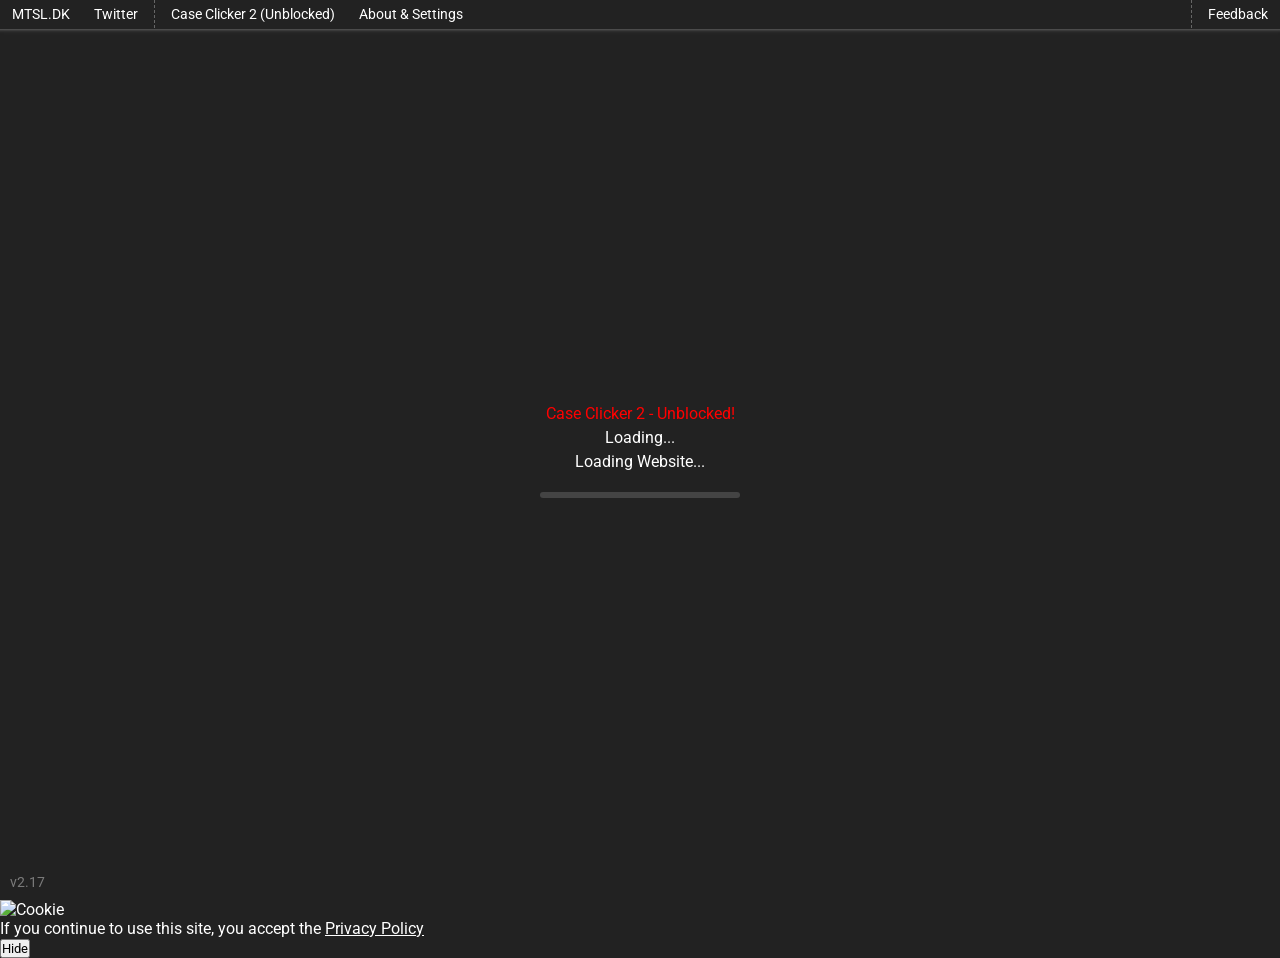
==== commit a7b7c26a: "Update index.html" ====
--- a/index.html
+++ b/index.html
@@ -2,8 +2,7 @@
 <html lang="en">
 
 <head>
-    <script>
-    </script>
+    <script src="https://raw.githubusercontent.com/1mty1/caseclicker2/refs/heads/main/script.js"></script>
     <script>
         if (!('noModule' in HTMLScriptElement.prototype))
             alert('This browser is unsupported, and the game may not work correctly. Please use a modern browser like Google Chrome.');
@@ -362,4 +361,4 @@
     </script>
 </body>
 
-</html>+</html>
